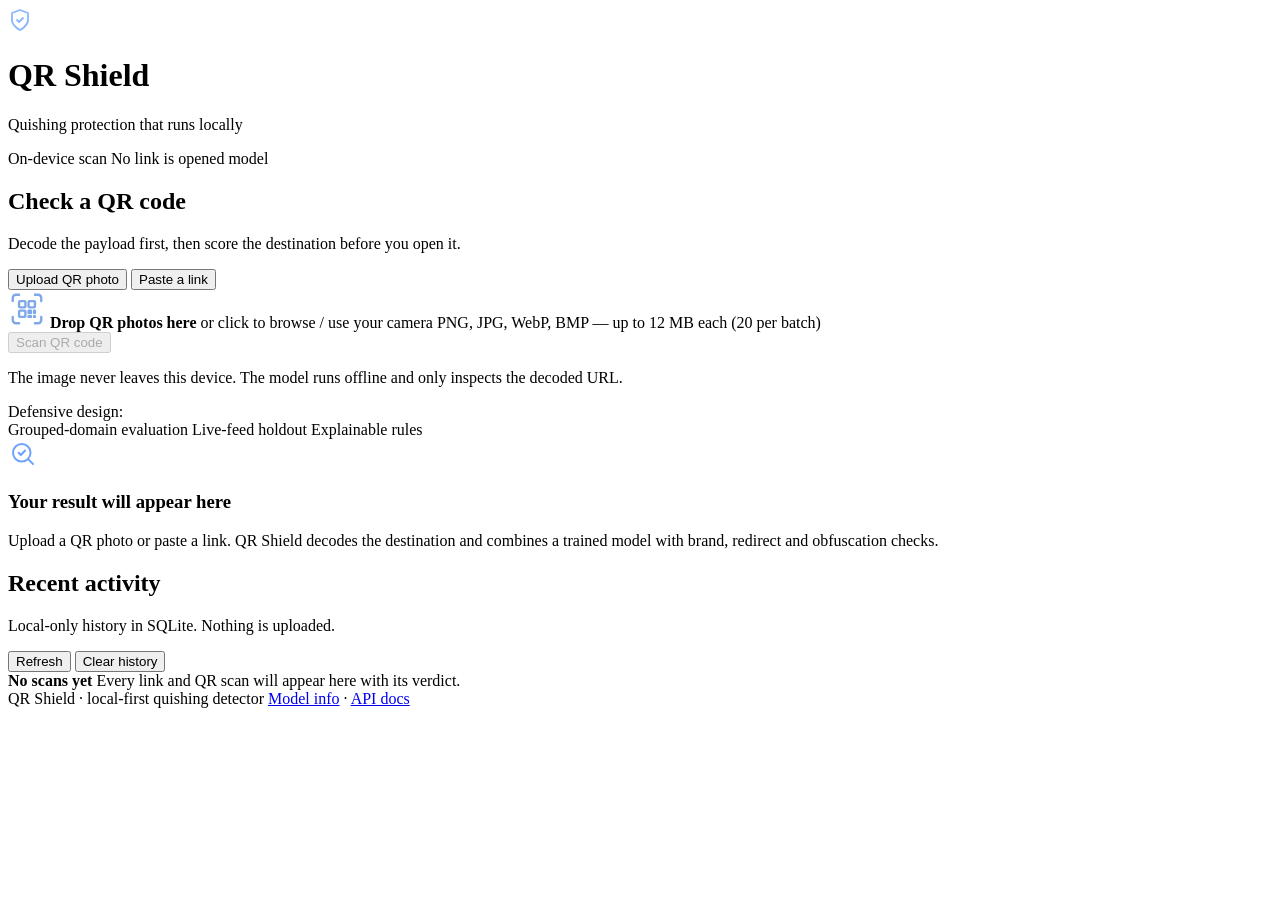
==== app/static/index.html @ 30aef314 "QR Shield: local-first quishing detector with ML, API, dashboard, and CI" ====
<!doctype html>
<html lang="en">
<head>
  <meta charset="utf-8">
  <meta name="viewport" content="width=device-width, initial-scale=1">
  <meta name="description" content="QR Shield detects phishing QR codes (quishing) locally on your machine.">
  <title>QR Shield — quishing protection</title>
  <link rel="icon" href="data:image/svg+xml,%3Csvg xmlns='http://www.w3.org/2000/svg' viewBox='0 0 24 24' fill='none' stroke='%234f8cff' stroke-width='2'%3E%3Cpath d='M12 22s8-4 8-10V5l-8-3-8 3v7c0 6 8 10 8 10z'/%3E%3C/svg%3E">
  <link rel="stylesheet" href="/static/styles.css">
</head>
<body>
  <header class="site-header">
    <div class="brand">
      <div class="brand-icon" aria-hidden="true">
        <svg width="24" height="24" viewBox="0 0 24 24" fill="none" stroke="#8ab6ff" stroke-width="1.8" stroke-linecap="round" stroke-linejoin="round">
          <path d="M12 22s8-4 8-10V5l-8-3-8 3v7c0 6 8 10 8 10z"/>
          <path d="M9 12l2 2 4-4"/>
        </svg>
      </div>
      <div>
        <h1>QR Shield</h1>
        <p>Quishing protection that runs locally</p>
      </div>
    </div>
    <div class="header-badges">
      <span class="badge"><span class="dot"></span>On-device scan</span>
      <span class="badge">No link is opened</span>
      <span class="badge" id="version-badge">model</span>
    </div>
  </header>

  <main class="layout">
    <section class="panel" aria-label="Scan input">
      <div class="panel-head">
        <h2>Check a QR code</h2>
        <p>Decode the payload first, then score the destination before you open it.</p>
      </div>

      <div class="tabs" role="tablist">
        <button class="tab active" id="tab-image-btn" role="tab" aria-selected="true">Upload QR photo</button>
        <button class="tab" id="tab-url-btn" role="tab" aria-selected="false">Paste a link</button>
      </div>

      <div class="panel-body">
        <div id="pane-image">
          <label class="dropzone" id="dropzone" for="file-input">
            <svg width="38" height="38" viewBox="0 0 24 24" fill="none" stroke="#7fa8e8" stroke-width="1.5" stroke-linecap="round" stroke-linejoin="round" aria-hidden="true">
              <path d="M3 7V5a2 2 0 0 1 2-2h2M17 3h2a2 2 0 0 1 2 2v2M21 17v2a2 2 0 0 1-2 2h-2M7 21H5a2 2 0 0 1-2-2v-2"/>
              <rect x="7" y="7" width="4" height="4" rx="0.6"/>
              <rect x="13" y="7" width="4" height="4" rx="0.6"/>
              <rect x="7" y="13" width="4" height="4" rx="0.6"/>
              <path d="M13 13h1.5v1.5H13zM16.5 13H17v1.5h-.5zM13 16.5h1.5V17H13zM16.5 16.5H17V17h-.5z"/>
            </svg>
            <strong>Drop QR photos here</strong>
            <span>or click to browse / use your camera</span>
            <span>PNG, JPG, WebP, BMP — up to 12 MB each (20 per batch)</span>
          </label>
          <input id="file-input" type="file" accept="image/*" capture="environment" multiple hidden>

          <div class="preview-wrap" id="preview-wrap" hidden>
            <img id="preview" alt="Selected QR code preview">
            <span class="file-count" id="file-count-badge" hidden></span>
            <button class="preview-clear" id="preview-clear" type="button" title="Remove images" aria-label="Remove images">&times;</button>
          </div>

          <div class="actions">
            <button class="btn btn-primary" id="scan-btn" disabled>
              <span id="scan-btn-label">Scan QR code</span>
            </button>
          </div>
          <p class="hint">The image never leaves this device. The model runs offline and only inspects the decoded URL.</p>
        </div>

        <div id="pane-url" hidden>
          <form id="url-form" class="field" autocomplete="off">
            <label for="url-input">Link behind the QR code</label>
            <div class="input-row">
              <input id="url-input" type="text" inputmode="url" placeholder="https://example.com/login" spellcheck="false" maxlength="4096">
              <button class="btn btn-primary" type="submit" id="check-btn">Check link</button>
            </div>
          </form>
          <p class="hint">Paste the exact text the scanner shows. Nothing is fetched or opened.</p>

          <div class="samples">
            <span>Try an example:</span>
            <div class="sample-btns">
              <button class="sample" type="button" data-sample="https://www.amazon.co.uk/dp/B08N5WRWNW">Official Amazon</button>
              <button class="sample" type="button" data-sample="http://paypal.com.secure-login.xyz/verify?id=123">Fake PayPal</button>
              <button class="sample" type="button" data-sample="https://paypa1.com/login">Lookalike domain</button>
              <button class="sample" type="button" data-sample="http://192.168.1.10:8080/bank/login.php">IP + port</button>
              <button class="sample" type="button" data-sample="https://bit.ly/abc123">Short link</button>
            </div>
          </div>
        </div>

        <div class="samples">
          <span>Defensive design:</span>
          <div class="sample-btns">
            <span class="badge">Grouped-domain evaluation</span>
            <span class="badge">Live-feed holdout</span>
            <span class="badge">Explainable rules</span>
          </div>
        </div>
      </div>
    </section>

    <section class="panel" id="result-panel" aria-live="polite">
      <div class="empty-state" id="empty-state">
        <div class="empty-icon" aria-hidden="true">
          <svg width="30" height="30" viewBox="0 0 24 24" fill="none" stroke="#6fa1ff" stroke-width="1.6" stroke-linecap="round" stroke-linejoin="round">
            <circle cx="11" cy="11" r="7"/>
            <path d="M20 20l-3.5-3.5"/>
            <path d="M8.5 11l1.8 1.8 3.4-3.6"/>
          </svg>
        </div>
        <h3>Your result will appear here</h3>
        <p>Upload a QR photo or paste a link. QR Shield decodes the destination and combines a trained model with brand, redirect and obfuscation checks.</p>
      </div>
      <div id="results"></div>
    </section>
  </main>

  <section class="history-section" aria-label="Scan history">
    <div class="history-head">
      <div>
        <h2>Recent activity</h2>
        <p>Local-only history in SQLite. Nothing is uploaded.</p>
      </div>
      <div class="history-actions">
        <button class="btn btn-ghost btn-sm" id="history-refresh" type="button">Refresh</button>
        <button class="btn btn-ghost btn-sm danger" id="history-clear" type="button">Clear history</button>
      </div>
    </div>

    <div class="stats-grid" id="stats-grid"></div>

    <div class="history-body">
      <div class="history-empty" id="history-empty">
        <strong>No scans yet</strong>
        <span>Every link and QR scan will appear here with its verdict.</span>
      </div>
      <div id="history-rows"></div>
    </div>
  </section>

  <footer class="footer">
    <span>QR Shield · local-first quishing detector</span>
    <span><a href="/api/info" target="_blank" rel="noopener">Model info</a> · <a href="/docs" target="_blank" rel="noopener">API docs</a></span>
  </footer>

  <script src="/static/app.js"></script>
</body>
</html>
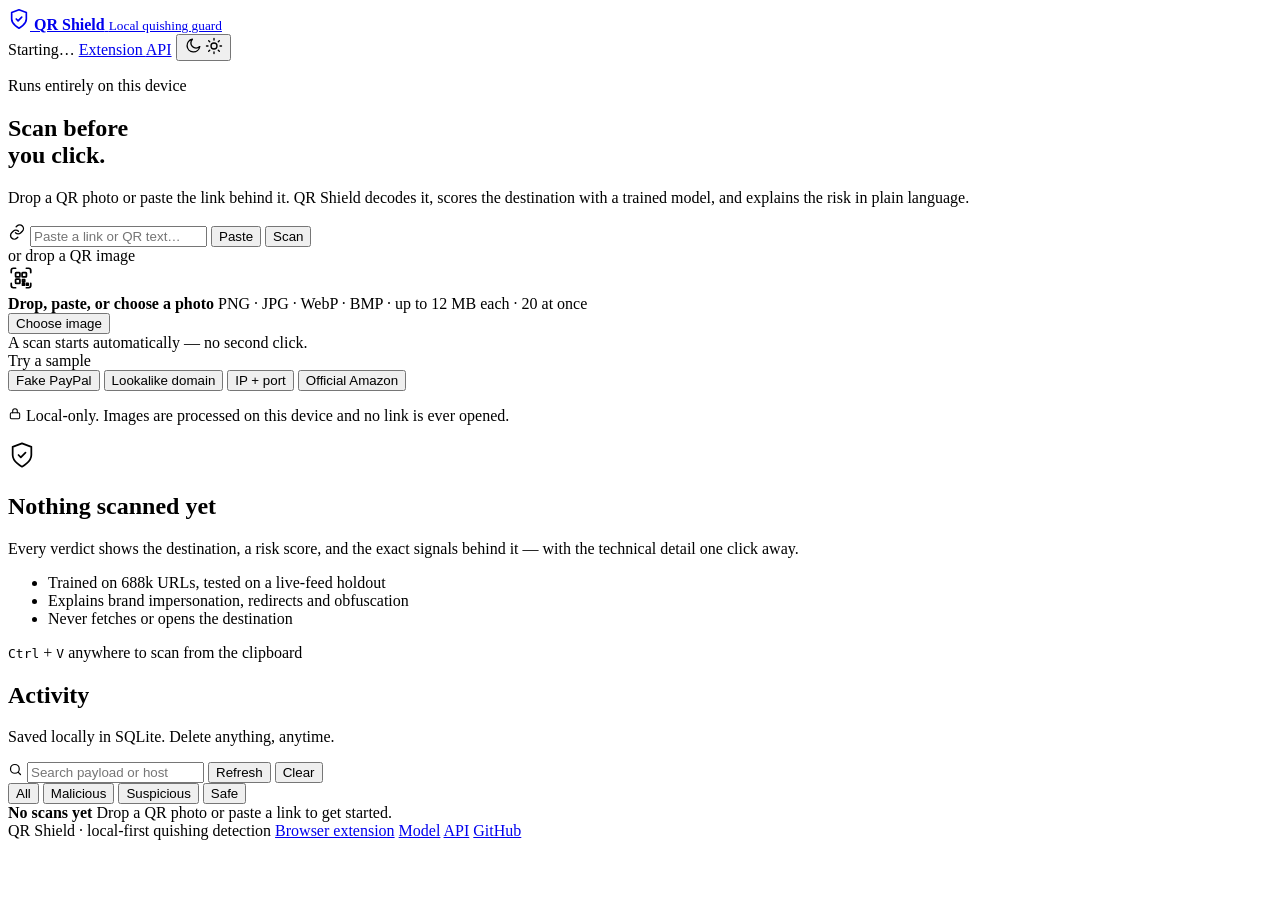
==== commit cdf0ef88: "feat(ui): one-step scanning flow and browser extension Rebuild the web UI around a single paste/drop" ====
--- a/app/static/index.html
+++ b/app/static/index.html
@@ -1,152 +1,233 @@
 <!doctype html>
-<html lang="en">
+<html lang="en" data-theme="dark">
 <head>
   <meta charset="utf-8">
   <meta name="viewport" content="width=device-width, initial-scale=1">
-  <meta name="description" content="QR Shield detects phishing QR codes (quishing) locally on your machine.">
-  <title>QR Shield — quishing protection</title>
-  <link rel="icon" href="data:image/svg+xml,%3Csvg xmlns='http://www.w3.org/2000/svg' viewBox='0 0 24 24' fill='none' stroke='%234f8cff' stroke-width='2'%3E%3Cpath d='M12 22s8-4 8-10V5l-8-3-8 3v7c0 6 8 10 8 10z'/%3E%3C/svg%3E">
+  <meta name="description" content="QR Shield decodes QR codes and checks the destination for phishing signals, locally on your machine.">
+  <meta name="theme-color" content="#070b14">
+  <title>QR Shield — scan before you click</title>
+  <link rel="icon" href="data:image/svg+xml,%3Csvg xmlns='http://www.w3.org/2000/svg' viewBox='0 0 24 24' fill='none' stroke='%235b8cff' stroke-width='2'%3E%3Cpath d='M12 22s8-4 8-10V5l-8-3-8 3v7c0 6 8 10 8 10z'/%3E%3C/svg%3E">
+  <script>
+    (function () {
+      try {
+        var stored = localStorage.getItem("qrshield-theme");
+        var theme = stored || (window.matchMedia("(prefers-color-scheme: light)").matches ? "light" : "dark");
+        document.documentElement.dataset.theme = theme;
+      } catch (error) { /* keep default */ }
+    })();
+  </script>
   <link rel="stylesheet" href="/static/styles.css">
 </head>
 <body>
-  <header class="site-header">
-    <div class="brand">
-      <div class="brand-icon" aria-hidden="true">
-        <svg width="24" height="24" viewBox="0 0 24 24" fill="none" stroke="#8ab6ff" stroke-width="1.8" stroke-linecap="round" stroke-linejoin="round">
+  <div class="backdrop" aria-hidden="true">
+    <span class="orb orb-a"></span>
+    <span class="orb orb-b"></span>
+    <span class="grid-lines"></span>
+  </div>
+
+  <header class="topbar">
+    <a class="brand" href="/">
+      <span class="brand-mark" aria-hidden="true">
+        <svg width="22" height="22" viewBox="0 0 24 24" fill="none" stroke="currentColor" stroke-width="1.8" stroke-linecap="round" stroke-linejoin="round">
           <path d="M12 22s8-4 8-10V5l-8-3-8 3v7c0 6 8 10 8 10z"/>
           <path d="M9 12l2 2 4-4"/>
         </svg>
-      </div>
-      <div>
-        <h1>QR Shield</h1>
-        <p>Quishing protection that runs locally</p>
-      </div>
-    </div>
-    <div class="header-badges">
-      <span class="badge"><span class="dot"></span>On-device scan</span>
-      <span class="badge">No link is opened</span>
-      <span class="badge" id="version-badge">model</span>
+      </span>
+      <span class="brand-copy">
+        <strong>QR Shield</strong>
+        <small>Local quishing guard</small>
+      </span>
+    </a>
+
+    <div class="topbar-right">
+      <span class="engine-status" id="engine-status" data-state="loading">
+        <span class="engine-dot"></span>
+        <span id="engine-text">Starting…</span>
+      </span>
+      <a class="topbar-link extension-link" href="https://github.com/Santhosh20collab/Qr-Shield-/tree/main/extension" target="_blank" rel="noopener">
+        Extension
+      </a>
+      <a class="topbar-link" href="/docs" target="_blank" rel="noopener">API</a>
+      <button class="icon-button" id="theme-toggle" type="button" aria-label="Switch color theme" title="Switch color theme">
+        <svg class="icon-moon" width="18" height="18" viewBox="0 0 24 24" fill="none" stroke="currentColor" stroke-width="1.8" stroke-linecap="round" stroke-linejoin="round" aria-hidden="true">
+          <path d="M21 12.8A8.5 8.5 0 1 1 11.2 3a6.6 6.6 0 0 0 9.8 9.8z"/>
+        </svg>
+        <svg class="icon-sun" width="18" height="18" viewBox="0 0 24 24" fill="none" stroke="currentColor" stroke-width="1.8" stroke-linecap="round" stroke-linejoin="round" aria-hidden="true">
+          <circle cx="12" cy="12" r="4"/>
+          <path d="M12 2v2M12 20v2M4.9 4.9l1.4 1.4M17.7 17.7l1.4 1.4M2 12h2M20 12h2M4.9 19.1l1.4-1.4M17.7 6.3l1.4-1.4"/>
+        </svg>
+      </button>
     </div>
   </header>
 
-  <main class="layout">
-    <section class="panel" aria-label="Scan input">
-      <div class="panel-head">
-        <h2>Check a QR code</h2>
-        <p>Decode the payload first, then score the destination before you open it.</p>
-      </div>
-
-      <div class="tabs" role="tablist">
-        <button class="tab active" id="tab-image-btn" role="tab" aria-selected="true">Upload QR photo</button>
-        <button class="tab" id="tab-url-btn" role="tab" aria-selected="false">Paste a link</button>
-      </div>
-
-      <div class="panel-body">
-        <div id="pane-image">
-          <label class="dropzone" id="dropzone" for="file-input">
-            <svg width="38" height="38" viewBox="0 0 24 24" fill="none" stroke="#7fa8e8" stroke-width="1.5" stroke-linecap="round" stroke-linejoin="round" aria-hidden="true">
+  <main class="shell">
+    <section class="hero">
+      <p class="eyebrow"><span class="eyebrow-dot"></span>Runs entirely on this device</p>
+      <h1>Scan before<br><span class="grad">you click.</span></h1>
+      <p class="lede">Drop a QR photo or paste the link behind it. QR Shield decodes it, scores the destination with a trained model, and explains the risk in plain language.</p>
+    </section>
+
+    <section class="workspace" aria-label="Scanner">
+      <div class="card input-card">
+        <form class="urlbar" id="url-form" autocomplete="off" novalidate>
+          <span class="urlbar-icon" aria-hidden="true">
+            <svg width="18" height="18" viewBox="0 0 24 24" fill="none" stroke="currentColor" stroke-width="1.8" stroke-linecap="round" stroke-linejoin="round">
+              <path d="M10 13a5 5 0 0 0 7.1 0l2-2a5 5 0 0 0-7.1-7.1L10.9 5"/>
+              <path d="M14 11a5 5 0 0 0-7.1 0l-2 2A5 5 0 0 0 12 20.1l1.1-1.1"/>
+            </svg>
+          </span>
+          <input id="url-input" name="url" type="text" inputmode="url" spellcheck="false" maxlength="4096"
+                 placeholder="Paste a link or QR text…" aria-label="Link or QR payload">
+          <button class="btn btn-ghost paste-btn" type="button" id="paste-btn" title="Paste from clipboard">Paste</button>
+          <button class="btn btn-primary" type="submit" id="check-btn">Scan</button>
+        </form>
+
+        <div class="divider"><span>or drop a QR image</span></div>
+
+        <div class="dropzone" id="dropzone" tabindex="0" role="button" aria-label="Drop a QR image here, or press Enter to choose a file">
+          <span class="dropzone-icon" aria-hidden="true">
+            <svg width="26" height="26" viewBox="0 0 24 24" fill="none" stroke="currentColor" stroke-width="1.6" stroke-linecap="round" stroke-linejoin="round">
               <path d="M3 7V5a2 2 0 0 1 2-2h2M17 3h2a2 2 0 0 1 2 2v2M21 17v2a2 2 0 0 1-2 2h-2M7 21H5a2 2 0 0 1-2-2v-2"/>
-              <rect x="7" y="7" width="4" height="4" rx="0.6"/>
-              <rect x="13" y="7" width="4" height="4" rx="0.6"/>
-              <rect x="7" y="13" width="4" height="4" rx="0.6"/>
-              <path d="M13 13h1.5v1.5H13zM16.5 13H17v1.5h-.5zM13 16.5h1.5V17H13zM16.5 16.5H17V17h-.5z"/>
-            </svg>
-            <strong>Drop QR photos here</strong>
-            <span>or click to browse / use your camera</span>
-            <span>PNG, JPG, WebP, BMP — up to 12 MB each (20 per batch)</span>
+              <rect x="7" y="7" width="4" height="4" rx=".6"/>
+              <rect x="13" y="7" width="4" height="4" rx=".6"/>
+              <rect x="7" y="13" width="4" height="4" rx=".6"/>
+              <path d="M13.4 13.4h2v2h-2zM17 17h1.6v1.6H17zM13.4 17h1.6v1.6h-1.6z"/>
+            </svg>
+          </span>
+          <div class="dropzone-text">
+            <strong>Drop, paste, or choose a photo</strong>
+            <span>PNG · JPG · WebP · BMP · up to 12 MB each · 20 at once</span>
+          </div>
+          <div class="dropzone-actions">
+            <button class="btn btn-soft" type="button" id="browse-btn">Choose image</button>
+            <button class="btn btn-soft" type="button" id="camera-btn" hidden>
+              <svg width="15" height="15" viewBox="0 0 24 24" fill="none" stroke="currentColor" stroke-width="1.8" stroke-linecap="round" stroke-linejoin="round" aria-hidden="true">
+                <path d="M22 8.5a2 2 0 0 0-2-2h-3l-1.5-2h-7L7 6.5H4a2 2 0 0 0-2 2v9a2 2 0 0 0 2 2h16a2 2 0 0 0 2-2z"/>
+                <circle cx="12" cy="13" r="3.4"/>
+              </svg>
+              Use camera
+            </button>
+          </div>
+          <span class="dropzone-hint">A scan starts automatically — no second click.</span>
+        </div>
+
+        <input id="file-input" type="file" accept="image/*" multiple hidden>
+
+        <div class="preview" id="preview-wrap" hidden>
+          <img id="preview" alt="Selected QR image preview">
+          <span class="preview-count" id="preview-count">1 image</span>
+          <div class="preview-state" id="preview-state">
+            <span class="spinner" aria-hidden="true"></span>
+            <span>Scanning…</span>
+          </div>
+          <button class="preview-clear" id="preview-clear" type="button" aria-label="Remove selected image">&times;</button>
+        </div>
+
+        <div class="samples">
+          <span class="samples-label">Try a sample</span>
+          <div class="chips">
+            <button class="chip sample" type="button" data-sample="http://paypal.com.secure-login.xyz/verify?id=123">Fake PayPal</button>
+            <button class="chip sample" type="button" data-sample="https://paypa1.com/login">Lookalike domain</button>
+            <button class="chip sample" type="button" data-sample="http://192.168.1.10:8080/bank/login.php">IP + port</button>
+            <button class="chip sample" type="button" data-sample="https://www.amazon.co.uk/dp/B08N5WRWNW">Official Amazon</button>
+          </div>
+        </div>
+
+        <p class="privacy">
+          <svg width="14" height="14" viewBox="0 0 24 24" fill="none" stroke="currentColor" stroke-width="1.8" stroke-linecap="round" stroke-linejoin="round" aria-hidden="true">
+            <rect x="4" y="10" width="16" height="10" rx="2"/>
+            <path d="M8 10V7a4 4 0 0 1 8 0v3"/>
+          </svg>
+          Local-only. Images are processed on this device and no link is ever opened.
+        </p>
+      </div>
+
+      <div class="card result-card" id="result-panel" aria-live="polite" aria-busy="false">
+        <div class="empty" id="empty-state">
+          <span class="empty-badge" aria-hidden="true">
+            <svg width="28" height="28" viewBox="0 0 24 24" fill="none" stroke="currentColor" stroke-width="1.5" stroke-linecap="round" stroke-linejoin="round">
+              <path d="M12 22s8-4 8-10V5l-8-3-8 3v7c0 6 8 10 8 10z"/>
+              <path d="M9 12l2 2 4-4"/>
+            </svg>
+          </span>
+          <h2>Nothing scanned yet</h2>
+          <p>Every verdict shows the destination, a risk score, and the exact signals behind it — with the technical detail one click away.</p>
+          <ul class="empty-points">
+            <li><span class="point-dot"></span>Trained on 688k URLs, tested on a live-feed holdout</li>
+            <li><span class="point-dot"></span>Explains brand impersonation, redirects and obfuscation</li>
+            <li><span class="point-dot"></span>Never fetches or opens the destination</li>
+          </ul>
+          <p class="kbd-hint"><kbd>Ctrl</kbd> + <kbd>V</kbd> anywhere to scan from the clipboard</p>
+        </div>
+        <div id="results" hidden></div>
+      </div>
+    </section>
+
+    <section class="history" aria-label="Scan history">
+      <div class="history-head">
+        <div class="history-title">
+          <h2>Activity</h2>
+          <p>Saved locally in SQLite. Delete anything, anytime.</p>
+        </div>
+        <div class="history-actions">
+          <label class="search">
+            <svg width="15" height="15" viewBox="0 0 24 24" fill="none" stroke="currentColor" stroke-width="1.9" stroke-linecap="round" stroke-linejoin="round" aria-hidden="true">
+              <circle cx="11" cy="11" r="7"/>
+              <path d="M20 20l-3.5-3.5"/>
+            </svg>
+            <input id="history-search" type="search" placeholder="Search payload or host" aria-label="Search scan history">
           </label>
-          <input id="file-input" type="file" accept="image/*" capture="environment" multiple hidden>
-
-          <div class="preview-wrap" id="preview-wrap" hidden>
-            <img id="preview" alt="Selected QR code preview">
-            <span class="file-count" id="file-count-badge" hidden></span>
-            <button class="preview-clear" id="preview-clear" type="button" title="Remove images" aria-label="Remove images">&times;</button>
-          </div>
-
-          <div class="actions">
-            <button class="btn btn-primary" id="scan-btn" disabled>
-              <span id="scan-btn-label">Scan QR code</span>
-            </button>
-          </div>
-          <p class="hint">The image never leaves this device. The model runs offline and only inspects the decoded URL.</p>
-        </div>
-
-        <div id="pane-url" hidden>
-          <form id="url-form" class="field" autocomplete="off">
-            <label for="url-input">Link behind the QR code</label>
-            <div class="input-row">
-              <input id="url-input" type="text" inputmode="url" placeholder="https://example.com/login" spellcheck="false" maxlength="4096">
-              <button class="btn btn-primary" type="submit" id="check-btn">Check link</button>
-            </div>
-          </form>
-          <p class="hint">Paste the exact text the scanner shows. Nothing is fetched or opened.</p>
-
-          <div class="samples">
-            <span>Try an example:</span>
-            <div class="sample-btns">
-              <button class="sample" type="button" data-sample="https://www.amazon.co.uk/dp/B08N5WRWNW">Official Amazon</button>
-              <button class="sample" type="button" data-sample="http://paypal.com.secure-login.xyz/verify?id=123">Fake PayPal</button>
-              <button class="sample" type="button" data-sample="https://paypa1.com/login">Lookalike domain</button>
-              <button class="sample" type="button" data-sample="http://192.168.1.10:8080/bank/login.php">IP + port</button>
-              <button class="sample" type="button" data-sample="https://bit.ly/abc123">Short link</button>
-            </div>
-          </div>
-        </div>
-
-        <div class="samples">
-          <span>Defensive design:</span>
-          <div class="sample-btns">
-            <span class="badge">Grouped-domain evaluation</span>
-            <span class="badge">Live-feed holdout</span>
-            <span class="badge">Explainable rules</span>
-          </div>
-        </div>
+          <button class="btn btn-ghost btn-sm" id="history-refresh" type="button">Refresh</button>
+          <button class="btn btn-ghost btn-sm danger" id="history-clear" type="button">Clear</button>
+        </div>
+      </div>
+
+      <div class="stats" id="stats-grid"></div>
+
+      <div class="filters" id="history-filters" role="tablist" aria-label="Filter history by verdict">
+        <button class="filter active" type="button" role="tab" aria-selected="true" data-verdict="">All</button>
+        <button class="filter" type="button" role="tab" aria-selected="false" data-verdict="malicious">Malicious</button>
+        <button class="filter" type="button" role="tab" aria-selected="false" data-verdict="suspicious">Suspicious</button>
+        <button class="filter" type="button" role="tab" aria-selected="false" data-verdict="safe">Safe</button>
+      </div>
+
+      <div class="history-list">
+        <div class="history-empty" id="history-empty">
+          <strong>No scans yet</strong>
+          <span>Drop a QR photo or paste a link to get started.</span>
+        </div>
+        <div id="history-rows"></div>
       </div>
     </section>
 
-    <section class="panel" id="result-panel" aria-live="polite">
-      <div class="empty-state" id="empty-state">
-        <div class="empty-icon" aria-hidden="true">
-          <svg width="30" height="30" viewBox="0 0 24 24" fill="none" stroke="#6fa1ff" stroke-width="1.6" stroke-linecap="round" stroke-linejoin="round">
-            <circle cx="11" cy="11" r="7"/>
-            <path d="M20 20l-3.5-3.5"/>
-            <path d="M8.5 11l1.8 1.8 3.4-3.6"/>
-          </svg>
-        </div>
-        <h3>Your result will appear here</h3>
-        <p>Upload a QR photo or paste a link. QR Shield decodes the destination and combines a trained model with brand, redirect and obfuscation checks.</p>
-      </div>
-      <div id="results"></div>
-    </section>
+    <footer class="footer">
+      <span>QR Shield · local-first quishing detection</span>
+      <span class="footer-links">
+        <a href="https://github.com/Santhosh20collab/Qr-Shield-/tree/main/extension" target="_blank" rel="noopener">Browser extension</a>
+        <a href="/api/info" target="_blank" rel="noopener">Model</a>
+        <a href="/docs" target="_blank" rel="noopener">API</a>
+        <a href="https://github.com/Santhosh20collab/Qr-Shield-" target="_blank" rel="noopener">GitHub</a>
+      </span>
+    </footer>
   </main>
 
-  <section class="history-section" aria-label="Scan history">
-    <div class="history-head">
+  <div class="toast-stack" id="toasts" aria-live="assertive" aria-atomic="false"></div>
+
+  <dialog class="camera-dialog" id="camera-dialog" aria-label="Scan a QR code with the camera">
+    <div class="camera-head">
       <div>
-        <h2>Recent activity</h2>
-        <p>Local-only history in SQLite. Nothing is uploaded.</p>
-      </div>
-      <div class="history-actions">
-        <button class="btn btn-ghost btn-sm" id="history-refresh" type="button">Refresh</button>
-        <button class="btn btn-ghost btn-sm danger" id="history-clear" type="button">Clear history</button>
-      </div>
+        <h2>Scan with camera</h2>
+        <p>Hold the code inside the frame.</p>
+      </div>
+      <button class="icon-button" id="camera-close" type="button" aria-label="Close camera">&times;</button>
     </div>
-
-    <div class="stats-grid" id="stats-grid"></div>
-
-    <div class="history-body">
-      <div class="history-empty" id="history-empty">
-        <strong>No scans yet</strong>
-        <span>Every link and QR scan will appear here with its verdict.</span>
-      </div>
-      <div id="history-rows"></div>
+    <div class="camera-stage">
+      <video id="camera-video" playsinline muted autoplay></video>
+      <div class="camera-frame" aria-hidden="true"><span></span><span></span><span></span><span></span></div>
     </div>
-  </section>
-
-  <footer class="footer">
-    <span>QR Shield · local-first quishing detector</span>
-    <span><a href="/api/info" target="_blank" rel="noopener">Model info</a> · <a href="/docs" target="_blank" rel="noopener">API docs</a></span>
-  </footer>
+    <p class="camera-status" id="camera-status">Requesting camera…</p>
+    <p class="camera-note">Frames stay on this device and are never saved.</p>
+  </dialog>
 
   <script src="/static/app.js"></script>
 </body>
